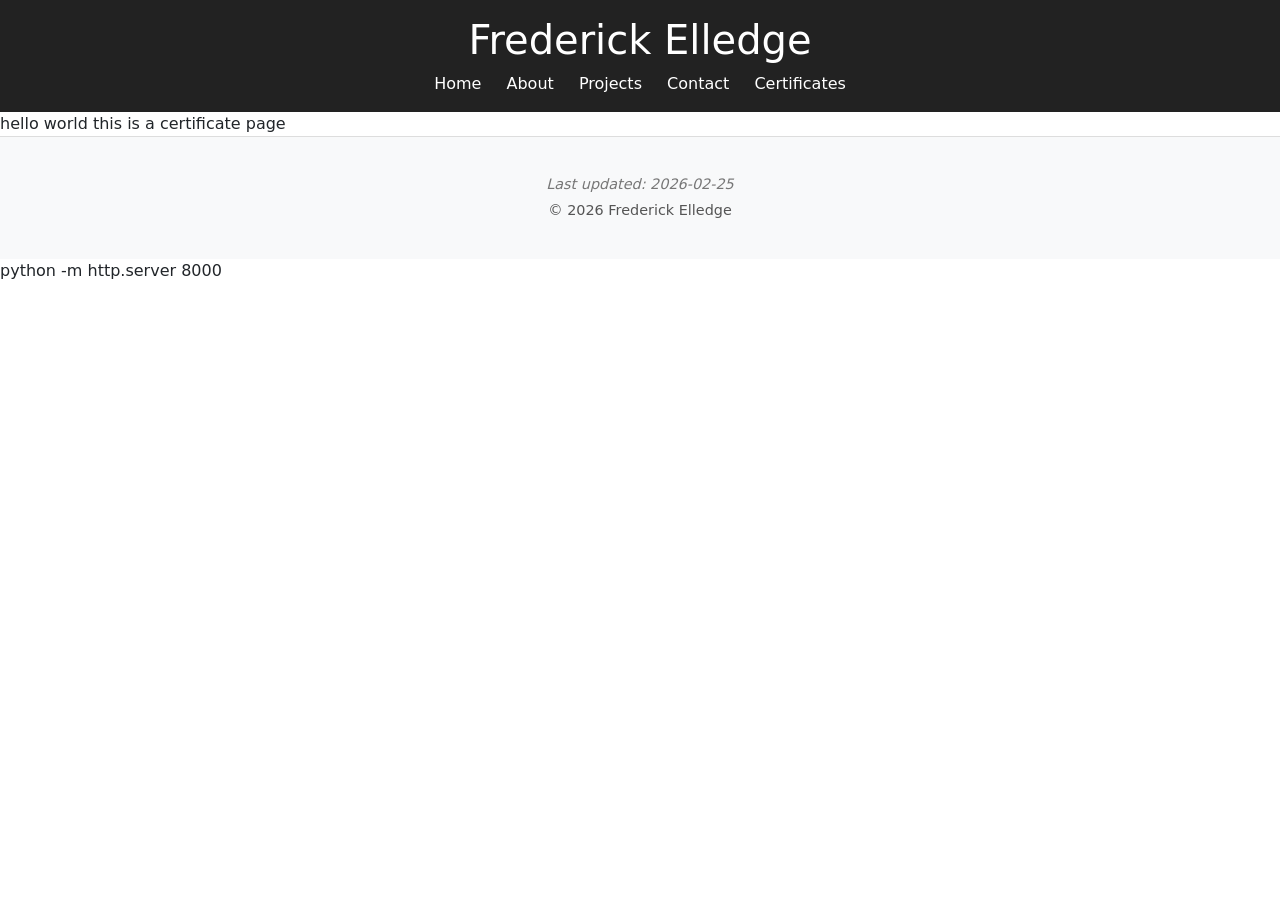
==== certificate.html @ 9a62e361 "update JS spliting into base and homepage" ====
<!DOCTYPE html>
<html lang="en">

<body>

    <div id="header"></div>

    hello world this is a certificate page

    <div id="footer"></div>

    <script src="/static/js/base.js"></script>
    
</body>
</html>

python -m http.server 8000
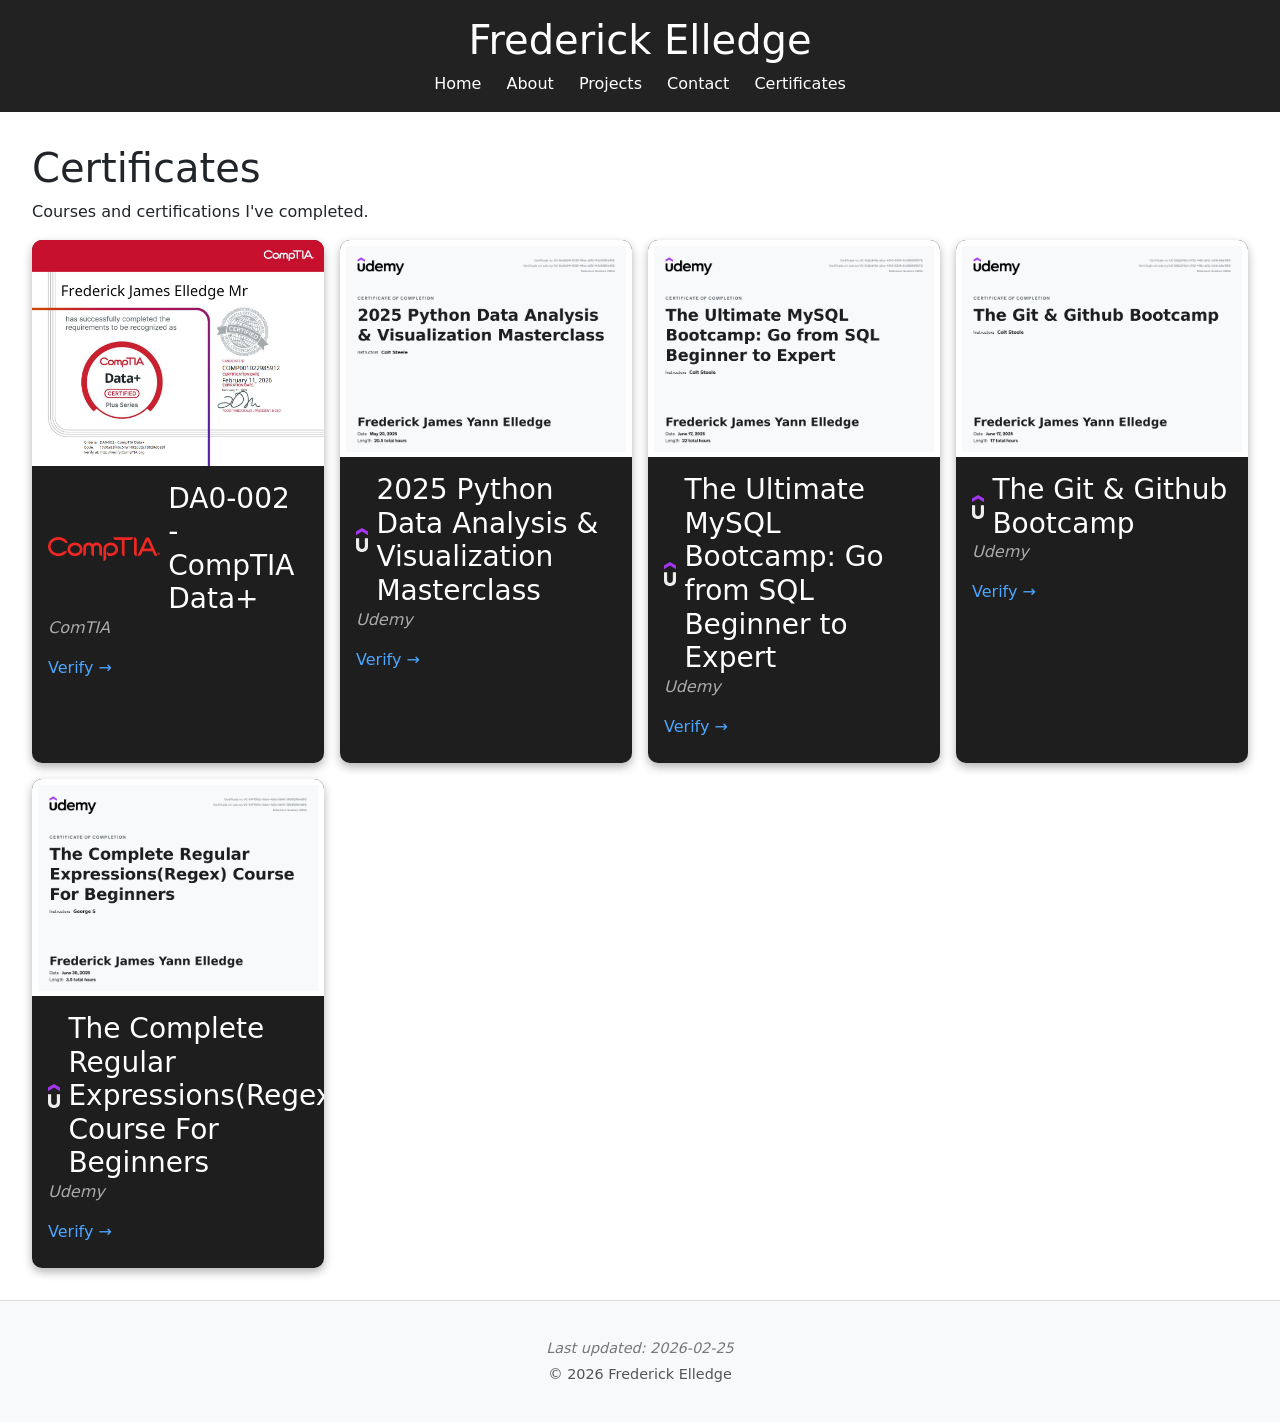
==== commit a558ea78: "update cert page add in certs" ====
--- a/certificate.html
+++ b/certificate.html
@@ -1,17 +1,36 @@
 <!DOCTYPE html>
 <html lang="en">
+<head>
+  <meta charset="UTF-8" />
+  <meta name="viewport" content="width=device-width, initial-scale=1.0" />
+  <title>Certificates | Frederick Elledge</title>
+
+  <!-- Open Graph -->
+  <meta property="og:title" content="Certificates | Frederick Elledge" />
+  <meta property="og:description" content="Certifications and achievements by Frederick Elledge" />
+  <meta property="og:type" content="website" />
+  <meta property="og:url" content="https://frederickelledge.cloud/certificate.html" />
+
+  <link rel="stylesheet" href="/static/css/style.css" />
+</head>
 
 <body>
 
-    <div id="header"></div>
+  <div id="header"></div>
 
-    hello world this is a certificate page
+  <section>
+    <h1>Certificates</h1>
+    <p>Courses and certifications I've completed.</p>
 
-    <div id="footer"></div>
+    <div class="projects-container"></div>
+  </section>
 
-    <script src="/static/js/base.js"></script>
-    
+  <div id="footer"></div>
+
+  <script src="/static/js/base.js"></script>
+  <script src="/static/js/certificates.js"></script>
+
 </body>
 </html>
 
-python -m http.server 8000
+<!-- python -m http.server 8000 -->
--- a/static/css/style.css
+++ b/static/css/style.css
@@ -0,0 +1,131 @@
+body {
+  font-family: Arial, sans-serif;
+  margin: 0;
+  background: #f4f4f4;
+}
+header {
+  background: #222;
+  color: white;
+  padding: 1rem;
+  text-align: center;
+}
+nav a {
+  color: white;
+  margin: 0 10px;
+  text-decoration: none;
+}
+section {
+  padding: 2rem;
+}
+
+.projects-container {
+  display: grid;
+  grid-template-columns: repeat(auto-fit, minmax(280px, 1fr));
+  gap: 1rem;
+  justify-items: center; /* center cards in wide containers */
+}
+
+.project-card {
+  width: 100%;           /* fill the grid column */
+  max-width: 400px;      /* prevents cards/images from getting too wide */
+  border-radius: 10px;
+  overflow: hidden;
+  background: #1e1e1e;
+  color: white;
+  box-shadow: 0 4px 10px rgba(0,0,0,0.3);
+  display: flex;
+  flex-direction: column;
+}
+
+.project-img {
+  width: 100%;
+  max-width: 100%;       /* never exceed card width */
+  height: auto;          /* maintain aspect ratio */
+  object-fit: cover;     /* crop if necessary, but don’t stretch */
+}
+
+.project-body {
+  padding: 1rem;
+}
+
+.project-title {
+  margin: 0;
+}
+
+.project-type {
+  font-style: italic;
+  color: #aaa;
+}
+
+.project-tags {
+  list-style: none;
+  padding: 0;
+  display: flex;
+  gap: 0.5rem;
+  flex-wrap: wrap;
+}
+
+.project-tags li {
+  background: #333;
+  padding: 0.2rem 0.5rem;
+  border-radius: 5px;
+  font-size: 0.8rem;
+}
+
+.project-link {
+  display: inline-block;
+  margin-top: 0.5rem;
+  color: #4da6ff;
+  text-decoration: none;
+}
+
+.project-link {
+  display: block;
+  margin-bottom: 0.5rem; /* optional spacing */
+}
+
+.project-title {
+  display: flex;
+  align-items: center; /* vertically center the icon with text */
+  gap: 0.5rem;        /* space between icon and text */
+}
+
+.project-icon {
+  width: auto;        /* adjust size as needed */
+  height: 24px;
+}
+
+.site-footer {
+  text-align: center;           /* center everything */
+  padding: 2rem 1rem;           /* space around content */
+  background-color: #f8f9fa;    /* light gray background */
+  color: #555;                  /* subtle text color */
+  font-size: 0.9rem;
+  border-top: 1px solid #ddd;   /* optional top border */
+}
+
+.site-footer p {
+  margin: 0.3rem 0;             /* spacing between lines */
+}
+
+/* optional: make the date and copyright slightly different */
+.last-updated {
+  font-style: italic;
+  color: #777;
+}
+
+.skill-filter {
+  cursor: pointer;
+  opacity: 0.7;
+  transition: opacity 0.2s;
+}
+
+.skill-filter:hover {
+  opacity: 1;
+}
+
+.skill-filter.active {
+  opacity: 1;
+  font-weight: bold;
+  text-decoration: underline;
+}
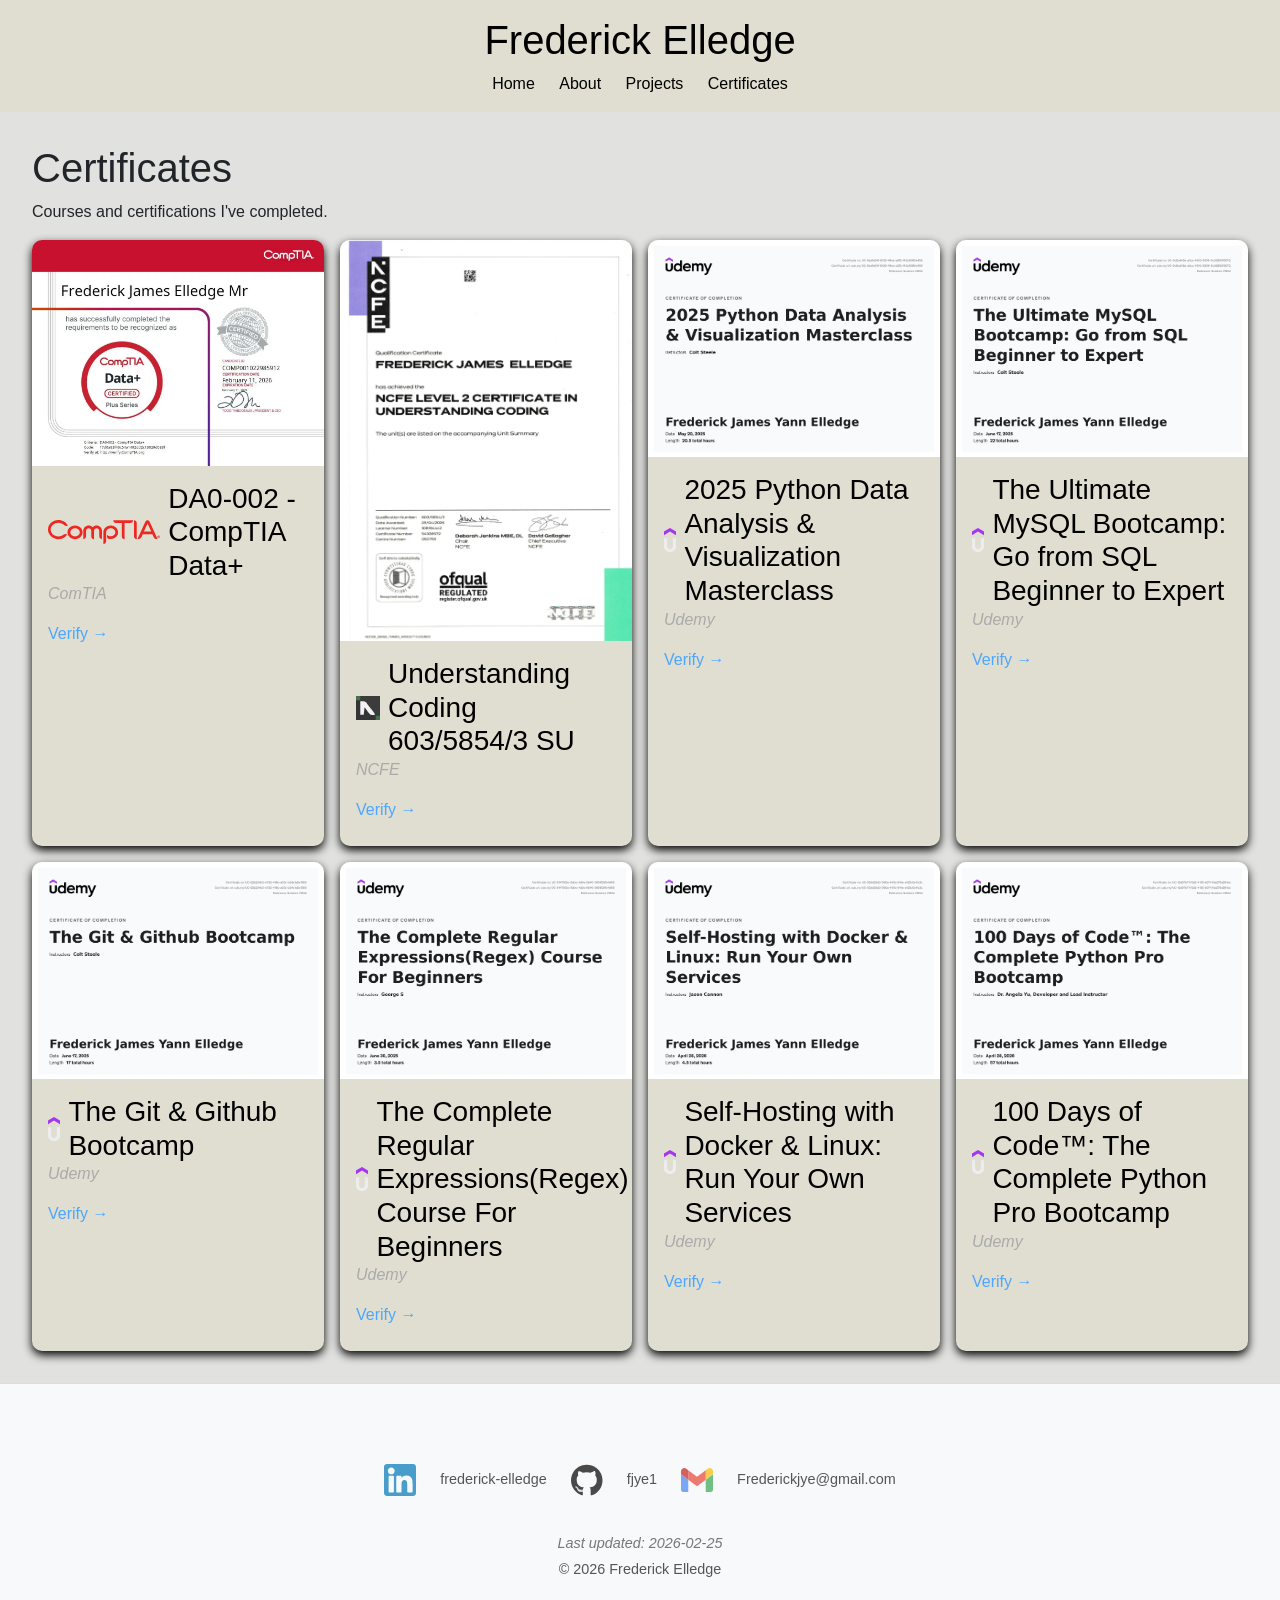
==== commit c704f8c3: "update site to include analyitics" ====
--- a/certificate.html
+++ b/certificate.html
@@ -1,36 +1,54 @@
-<!DOCTYPE html>
+<!doctype html>
 <html lang="en">
-<head>
-  <meta charset="UTF-8" />
-  <meta name="viewport" content="width=device-width, initial-scale=1.0" />
-  <title>Certificates | Frederick Elledge</title>
+  <head>
+    <!-- Google tag (gtag.js) -->
+    <script
+      async
+      src="https://www.googletagmanager.com/gtag/js?id=G-MLPGH81D96"
+    ></script>
+    <script>
+      window.dataLayer = window.dataLayer || [];
+      function gtag() {
+        dataLayer.push(arguments);
+      }
+      gtag("js", new Date());
 
-  <!-- Open Graph -->
-  <meta property="og:title" content="Certificates | Frederick Elledge" />
-  <meta property="og:description" content="Certifications and achievements by Frederick Elledge" />
-  <meta property="og:type" content="website" />
-  <meta property="og:url" content="https://frederickelledge.cloud/certificate.html" />
+      gtag("config", "G-MLPGH81D96");
+    </script>
+    <meta charset="UTF-8" />
+    <meta name="viewport" content="width=device-width, initial-scale=1.0" />
+    <title>Certificates | Frederick Elledge</title>
 
-  <link rel="stylesheet" href="/static/css/style.css" />
-</head>
+    <!-- Open Graph -->
+    <meta property="og:title" content="Certificates | Frederick Elledge" />
+    <meta
+      property="og:description"
+      content="Certifications and achievements by Frederick Elledge"
+    />
+    <meta property="og:type" content="website" />
+    <meta
+      property="og:url"
+      content="https://frederickelledge.cloud/certificate.html"
+    />
 
-<body>
+    <link rel="stylesheet" href="/static/css/style.css" />
+  </head>
 
-  <div id="header"></div>
+  <body>
+    <div id="header"></div>
 
-  <section>
-    <h1>Certificates</h1>
-    <p>Courses and certifications I've completed.</p>
+    <section>
+      <h1>Certificates</h1>
+      <p>Courses and certifications I've completed.</p>
 
-    <div class="projects-container"></div>
-  </section>
+      <div class="certificate-container"></div>
+    </section>
 
-  <div id="footer"></div>
+    <div id="footer"></div>
 
-  <script src="/static/js/base.js"></script>
-  <script src="/static/js/certificates.js"></script>
-
-</body>
+    <script src="/static/js/base.js"></script>
+    <script src="/static/js/certificates.js"></script>
+  </body>
 </html>
 
 <!-- python -m http.server 8000 -->
--- a/static/css/style.css
+++ b/static/css/style.css
@@ -1,16 +1,26 @@
-body {
+:root {
+  --bg-main: #E1E1DF; 
+  --bg-card: #DFDED0;
+  --text-main: #000000;
+  --shadow-main: rgb(0, 0, 0);
+  --project-type: #aaa;
+  --last-updated: #777;
+  --page-background:#ebeaeb;
+}
+
+html body {
   font-family: Arial, sans-serif;
   margin: 0;
-  background: #f4f4f4;
+  background: var(--bg-main) !important;
 }
 header {
-  background: #222;
-  color: white;
+  background: #DFDED0;
+  color: var(--text-main);
   padding: 1rem;
   text-align: center;
 }
 nav a {
-  color: white;
+  color: var(--text-main);
   margin: 0 10px;
   text-decoration: none;
 }
@@ -18,30 +28,53 @@
   padding: 2rem;
 }
 
-.projects-container {
+.projects-container,
+.certificate-container {
   display: grid;
   grid-template-columns: repeat(auto-fit, minmax(280px, 1fr));
   gap: 1rem;
   justify-items: center; /* center cards in wide containers */
 }
 
-.project-card {
-  width: 100%;           /* fill the grid column */
-  max-width: 400px;      /* prevents cards/images from getting too wide */
+.about-card {
+  width: 100%;
+  max-width: 800px;   /* wider so animation fits */
+  border-radius: 10px;
+  background: var(--bg-card);
+  color: var(--text-main);
+  box-shadow: 0 4px 10px var(--shadow-main);
+  padding: 1.5rem;
+
+  margin: 0 auto;
+
+  display: flex;
+  align-items: center;
+  gap: 40px;
+}
+
+.about-text {
+  flex: 1;
+  max-width: 500px;
+}
+
+.project-card,
+.certificate-card {
+  width: 100%; /* fill the grid column */
+  max-width: 400px; /* prevents cards/images from getting too wide */
   border-radius: 10px;
   overflow: hidden;
-  background: #1e1e1e;
-  color: white;
-  box-shadow: 0 4px 10px rgba(0,0,0,0.3);
+  background: var(--bg-card);
+  color: var(--text-main);
+  box-shadow: 0 4px 10px var(--shadow-main);
   display: flex;
   flex-direction: column;
 }
 
 .project-img {
   width: 100%;
-  max-width: 100%;       /* never exceed card width */
-  height: auto;          /* maintain aspect ratio */
-  object-fit: cover;     /* crop if necessary, but don’t stretch */
+  max-width: 100%; /* never exceed card width */
+  height: auto; /* maintain aspect ratio */
+  object-fit: cover; /* crop if necessary, but don’t stretch */
 }
 
 .project-body {
@@ -54,7 +87,7 @@
 
 .project-type {
   font-style: italic;
-  color: #aaa;
+  color: var(--project-type);
 }
 
 .project-tags {
@@ -87,25 +120,25 @@
 .project-title {
   display: flex;
   align-items: center; /* vertically center the icon with text */
-  gap: 0.5rem;        /* space between icon and text */
+  gap: 0.5rem; /* space between icon and text */
 }
 
 .project-icon {
-  width: auto;        /* adjust size as needed */
+  width: auto; /* adjust size as needed */
   height: 24px;
 }
 
 .site-footer {
-  text-align: center;           /* center everything */
-  padding: 2rem 1rem;           /* space around content */
-  background-color: #f8f9fa;    /* light gray background */
-  color: #555;                  /* subtle text color */
+  text-align: center; /* center everything */
+  padding: 2rem 1rem; /* space around content */
+  background-color: #f8f9fa; /* light gray background */
+  color: #555; /* subtle text color */
   font-size: 0.9rem;
-  border-top: 1px solid #ddd;   /* optional top border */
+  border-top: 1px solid #ddd; /* optional top border */
 }
 
 .site-footer p {
-  margin: 0.3rem 0;             /* spacing between lines */
+  margin: 0.3rem 0; /* spacing between lines */
 }
 
 /* optional: make the date and copyright slightly different */
@@ -120,12 +153,112 @@
   transition: opacity 0.2s;
 }
 
-.skill-filter:hover {
-  opacity: 1;
-}
-
 .skill-filter.active {
   opacity: 1;
   font-weight: bold;
   text-decoration: underline;
+}
+
+.see-more-btn {
+  display: inline-block;
+  margin-top: 1rem;
+  font-size: 0.9rem;
+  text-decoration: none;
+  color: inherit;
+
+  opacity: 0.7;
+  transition: opacity 0.2s;
+}
+
+.see-more-btn:hover,
+.contact-icon:hover,
+.skill-filter:hover {
+  opacity: 1;
+  transform: scale(1.1);
+}
+
+.contact-icons {
+  display: flex;
+  justify-content: center;
+  gap: 1.5rem; /* space between icons */
+  margin-top: 1rem;
+  flex-wrap: wrap; /* allows breaking */
+}
+
+.contact-icon {
+  width: 32px; /* adjust to taste */
+  height: 32px;
+  opacity: 0.7;
+  transition:
+    opacity 0.2s,
+    transform 0.2s;
+}
+
+
+.animation-stage {
+  position: relative;
+  width: 400px;
+  height: 300px;
+  overflow: hidden;
+  flex-shrink: 0;
+  margin-right: -24px;
+  margin-bottom: -24px;
+}
+
+.cat {
+  position: absolute;
+  bottom: 200px;
+  left: 800px;              /* start off screen */
+
+  width: 200px;
+  height: 100px;
+
+  background: url("../images/spritesheet.webp") no-repeat;
+  background-size: 3200px 100px;
+
+  animation:
+    cat-walk 4s linear forwards,
+    cat-frames 16s steps(15) forwards;
+}
+
+@keyframes cat-walk {
+  from { left: 600px; }
+  to   { left: 120px; }
+}
+
+@keyframes cat-frames {
+  from { background-position: 0 0; }
+  to   { background-position: -3000px 0; }
+}
+
+.glass {
+  position: absolute;
+  bottom: 0;
+  left: 60px;
+
+  width: 100px;
+  height: 300px;
+
+  background: url("../images/glass_fall_sprite.webp") no-repeat;
+
+  animation: glass-fall 0.4s steps(3) forwards;
+  animation-delay: 10s;
+}
+
+@keyframes glass-fall {
+  from { background-position: 0 0; }
+  to   { background-position: -300px 0; }
+}
+
+@media (max-width: 900px) {
+
+  .about-card {
+    flex-direction: column;
+    text-align: center;
+  }
+
+  .animation-stage {
+    display: none;
+  }
+
 }
